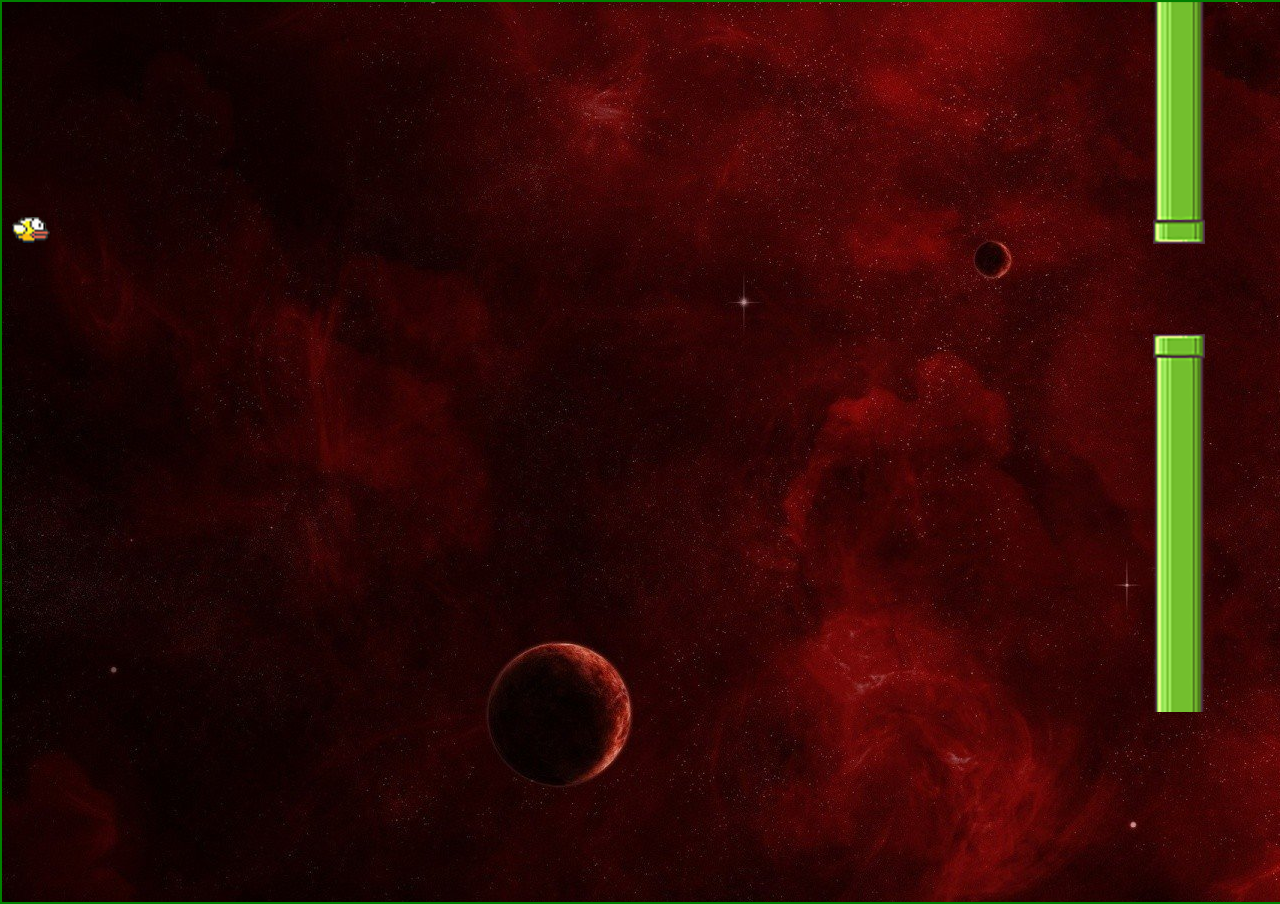
==== index.html @ f192faf3 "add bird and pipes" ====
<!DOCTYPE html>
<html lang="en">
<head>
    <meta charset="UTF-8">
    <meta http-equiv="X-UA-Compatible" content="IE=edge">
    <meta name="viewport" content="width=device-width, initial-scale=1.0">
    <title>Document</title>
    <link rel="stylesheet" href="style.css">
    <script src="app.js" defer> </script>
</head>
<body>
    <canvas id="canvas"></canvas>
</body>
</html>
---- style.css ----
*{
    padding: 0%;
    margin: 0%;

}
.boxBcg{
    width: 100%;
    height: 100vh;
    background: url(./images/game_background.png) center/cover;
    z-index: -100;
    position: absolute;
    top: 0;
    left: 0;
}
.boxGame{
    
}
#character{
    width: 5%;
    height: 5%; 

}
#canvas{
    position: absolute;
    border: 2px solid green;
}
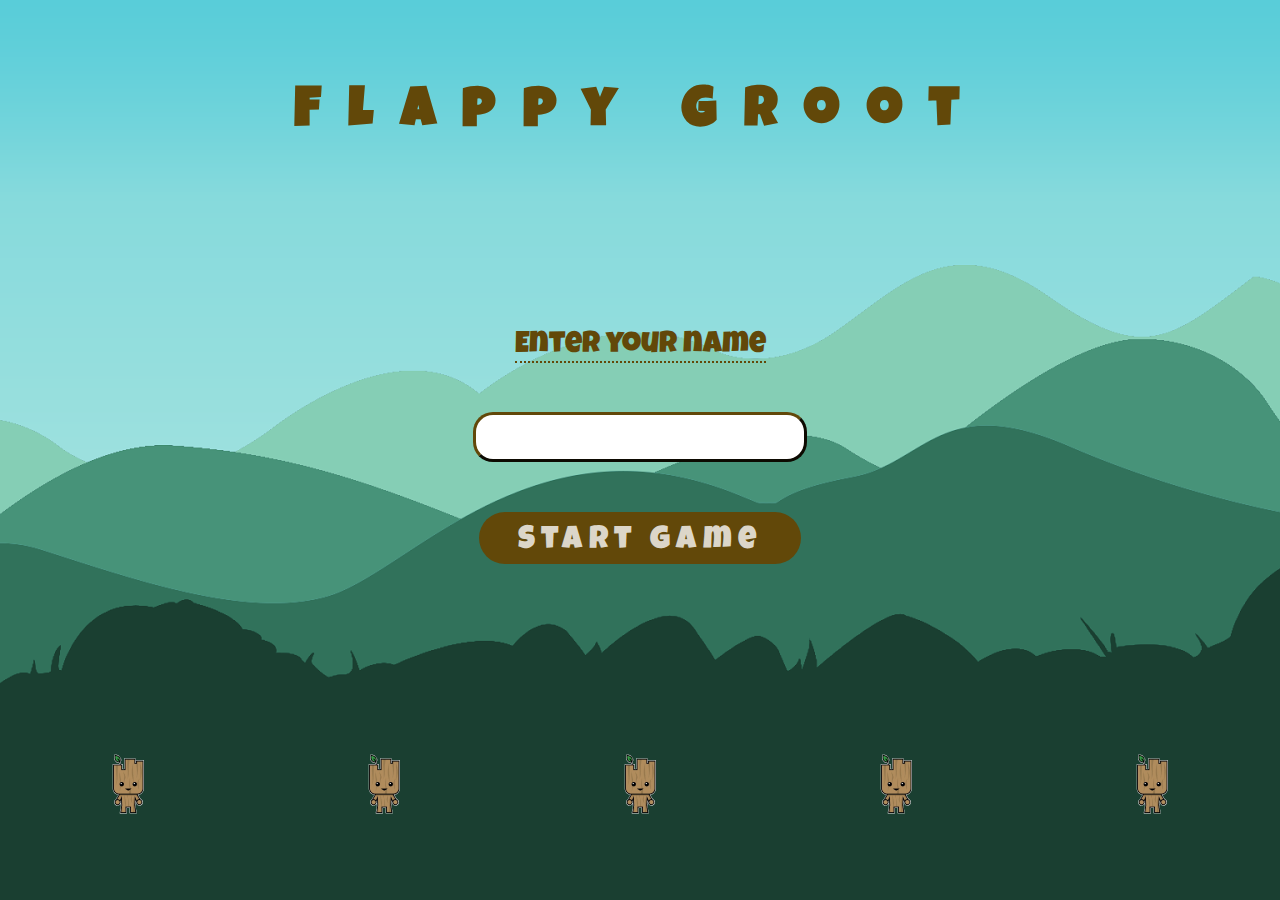
==== commit 37cecc8f: "add img and pop up" ====
--- a/index.html
+++ b/index.html
@@ -1,14 +1,32 @@
 <!DOCTYPE html>
 <html lang="en">
-<head>
-    <meta charset="UTF-8">
-    <meta http-equiv="X-UA-Compatible" content="IE=edge">
-    <meta name="viewport" content="width=device-width, initial-scale=1.0">
-    <title>Document</title>
-    <link rel="stylesheet" href="style.css">
-    <script src="app.js" defer> </script>
-</head>
-<body>
-    <canvas id="canvas"></canvas>
-</body>
-</html>+  <head>
+    <meta charset="UTF-8" />
+    <meta http-equiv="X-UA-Compatible" content="IE=edge" />
+    <meta name="viewport" content="width=device-width, initial-scale=1.0" />
+    <title>Flappy Groot</title>
+    <link rel="stylesheet" href="index.css" />
+    <script src="index.js" defer></script>
+    <link rel="shortcut icon" href="./img/groot.png" type="image/x-icon">
+  </head>
+  <body>
+    <div class="box">
+      <div class="box_elements">
+        <h1>Flappy Groot</h1>
+        <div class="filds">
+            <label for="name"> Enter your name</label>
+            <input type="text" id="name">
+            <button class="startBtn">Start game</button>
+        </div>
+        <div class="groots">
+            <img src="./img/groot.png" alt="groot">
+            <img src="./img/groot.png" alt="groot">
+            <img src="./img/groot.png" alt="groot">
+            <img src="./img/groot.png" alt="groot">
+            <img src="./img/groot.png" alt="groot">
+        </div>
+      </div>
+      <div class="box_bcg"></div>
+    </div>
+  </body>
+</html>
--- a/index.css
+++ b/index.css
@@ -0,0 +1,109 @@
+@import url('https://fonts.googleapis.com/css2?family=Luckiest+Guy&display=swap');
+
+*{
+    padding: 0%;
+    margin: 0%;
+    font-family: 'Luckiest Guy', cursive;
+    color: #624809;
+}
+.box_elements{
+    display: flex;
+    justify-content: space-around;
+    align-items: center;
+    flex-direction: column;
+    width: 100%;
+    height: 100vh;
+}
+h1{
+    letter-spacing: 0.5em;
+    font-size: 55px;
+    color: #624809;
+    cursor: default;
+}
+.filds{
+    display: flex;
+    flex-direction: column;
+    align-items: center;
+    justify-content: space-around;
+    width: 100%;
+    height: 30vh;
+}
+label{
+    font-size: 30px;
+    color: #624809;
+    border-bottom: 2px dotted #624809;
+}
+#name{
+    border: none;
+    outline: none;
+    margin: 1%;
+    font-size: 25px;
+    padding: 1% 2% 0.5%;
+    border-radius: 20px;
+    color: #624809;
+    border: 3px outset #624809;
+    transition: 1s;
+}
+#name:hover{
+    box-shadow: 0 0 10px #624809;
+
+}
+#name:focus{
+    box-shadow: 0 0 13px 3px #193f32;
+    border: 3px outset #48937a;
+}
+.startBtn{
+    padding: 1% 3% 0.5%;
+    width: fit-content;
+    height: fit-content;
+    border-radius: 60px;
+    font-size: 2em;
+    letter-spacing: 0.2em;
+    background-color: #624809;
+    color: #ffffffcd;
+    border: none;
+    transition: 0.5s;
+    cursor: pointer;
+}
+.startBtn:hover{
+    transform: scale(1.05);
+    text-shadow: 0 0 5px #48937a;
+    box-shadow: 0 0 10px 3px #48937a;
+}
+.startBtn:active{
+    text-shadow: none;
+    color: #48937a;
+    background-color: #3c2b05;
+}
+.groots{
+    display: flex;
+    width: 100%;
+    justify-content: space-around;
+    align-self: flex-end;
+}
+.groots img{
+    transition: 1s;
+    cursor: pointer;
+}
+.groots img:hover{
+    animation-name: groot;
+    animation-duration: 1s;
+    animation-iteration-count: 1;
+}
+.box_bcg{
+    width: 100%;
+    height: 100vh;
+    position: absolute;
+    top: 0;
+    left: 0;
+    z-index: -3;
+    background: url(./img/mainBcg.png) center/cover no-repeat;
+}
+@keyframes groot{
+    0%{
+        transform: rotate(0deg);
+    }
+    100%{
+        transform: rotate(360deg);
+    }
+}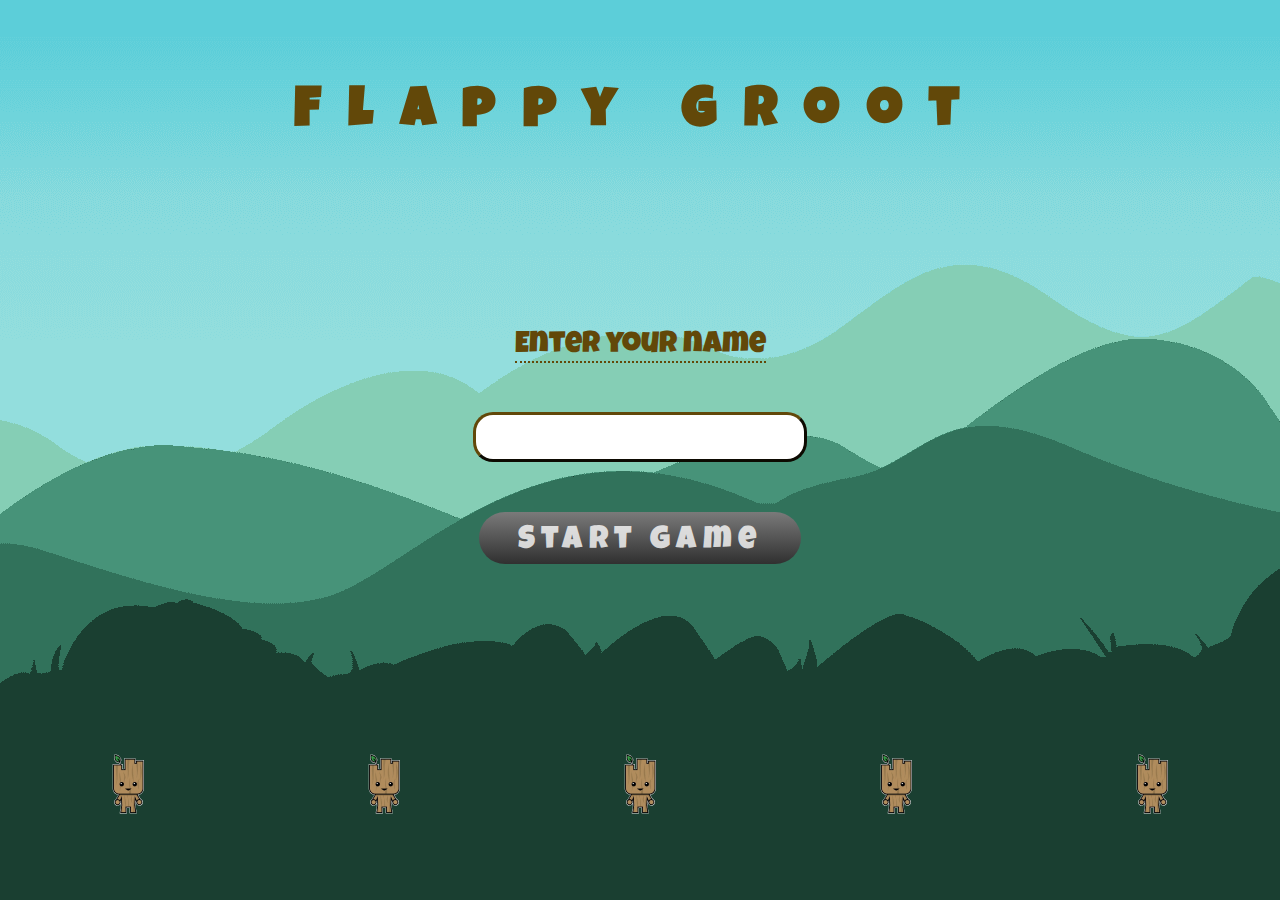
==== commit e2b5e7ff: "zip img, add some styles" ====
--- a/index.html
+++ b/index.html
@@ -7,17 +7,17 @@
     <title>Flappy Groot</title>
     <link rel="stylesheet" href="index.css" />
     <script src="index.js" defer></script>
-    <link rel="shortcut icon" href="./img/groot.png" type="image/x-icon">
+    <link rel="shortcut icon" href="./img/iconGroot.png" type="image/x-icon">
   </head>
   <body>
     <div class="box">
       <div class="box_elements">
         <h1>Flappy Groot</h1>
-        <div class="filds">
+        <form action="" class="filds">
             <label for="name"> Enter your name</label>
-            <input type="text" id="name">
-            <button class="startBtn">Start game</button>
-        </div>
+            <input type="text" id="name" required>
+            <button type="submit" class="startBtn" disabled>Start game</button>
+        </form>
         <div class="groots">
             <img src="./img/groot.png" alt="groot">
             <img src="./img/groot.png" alt="groot">
--- a/index.css
+++ b/index.css
@@ -59,7 +59,7 @@
     border-radius: 60px;
     font-size: 2em;
     letter-spacing: 0.2em;
-    background-color: #624809;
+    background: linear-gradient(#674b0b, #473306);
     color: #ffffffcd;
     border: none;
     transition: 0.5s;
@@ -74,6 +74,9 @@
     text-shadow: none;
     color: #48937a;
     background-color: #3c2b05;
+}
+.startBtn:disabled{
+    background: linear-gradient(rgb(122, 122, 122), rgb(48, 48, 48));
 }
 .groots{
     display: flex;
@@ -106,4 +109,49 @@
     100%{
         transform: rotate(360deg);
     }
+}
+@media (max-width: 760px) {
+    h1{
+        font-size: 35px;
+    }
+    label{
+        font-size: 25px;
+    }
+    #name{
+        width: 50%;
+        font-size: 23px;
+    }
+    .startBtn{
+        font-size: 1.8em;
+    }
+}
+@media (max-width: 500px) {
+    h1{
+        font-size: 25px;
+    }
+    label{
+        font-size: 20px;
+    }
+    #name{
+        width: 50%;
+        font-size: 19px;
+    }
+    .startBtn{
+        font-size: 1.3em;
+    }
+}
+@media (max-width: 340px) {
+    h1{
+        font-size: 20px;
+    }
+    label{
+        font-size: 16px;
+    }
+    #name{
+        width: 50%;
+        font-size: 16px;
+    }
+    .startBtn{
+        font-size: 1em;
+    }
 }